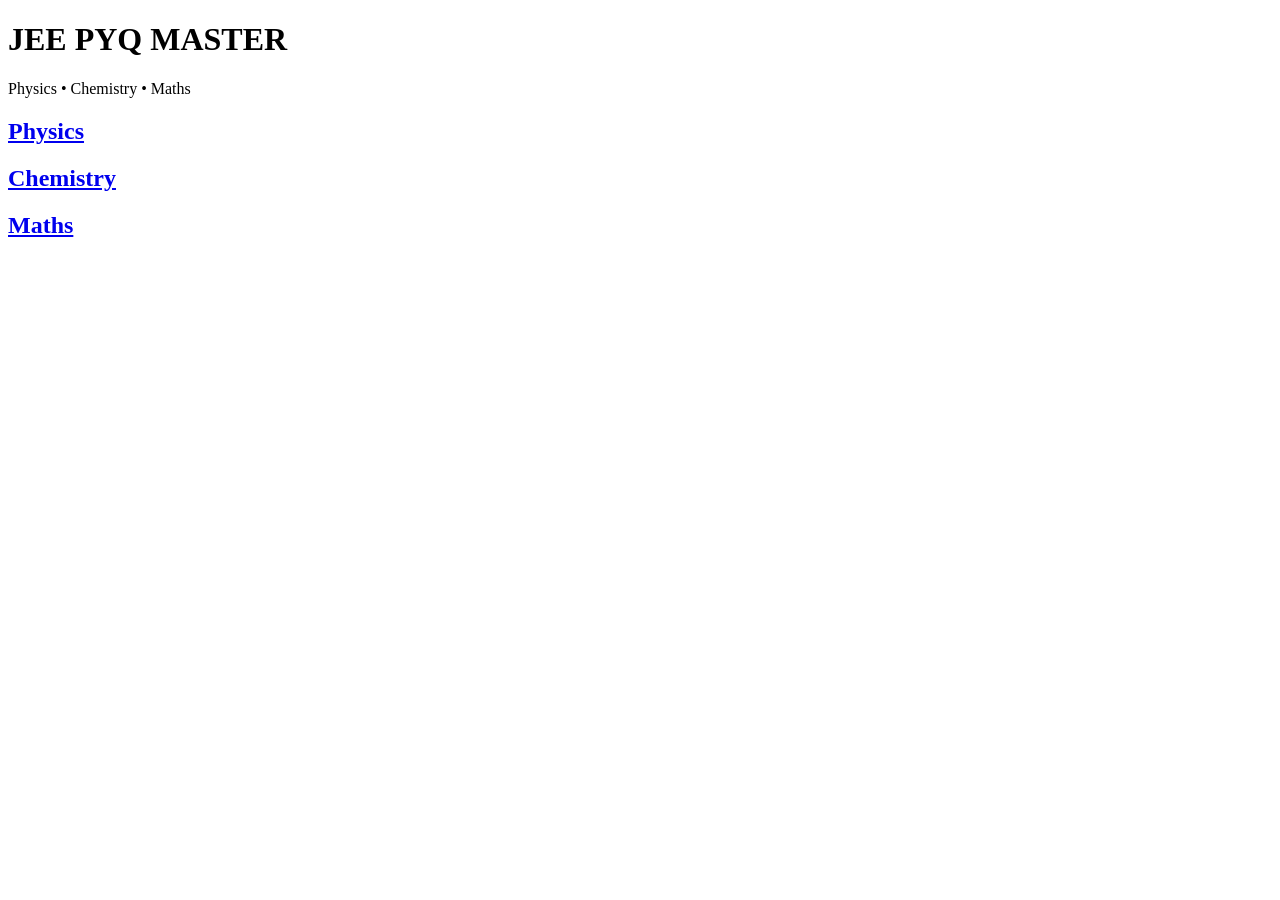
==== index.html @ ff161138 "Add files via upload" ====
<!DOCTYPE html>
<html lang="en">

<head>
<meta charset="UTF-8">
<meta name="viewport" content="width=device-width, initial-scale=1.0">

<title>JEE PYQ MASTER</title>

<link rel="stylesheet" href="css/style.css">

</head>

<body>

<header>

<h1>JEE PYQ MASTER</h1>

<p>Physics • Chemistry • Maths</p>

</header>

<div class="container">

<a href="physics.html" class="card physics">
<h2>Physics</h2>
</a>

<a href="chemistry.html" class="card chemistry">
<h2>Chemistry</h2>
</a>

<a href="maths.html" class="card maths">
<h2>Maths</h2>
</a>

</div>

</body>
</html>
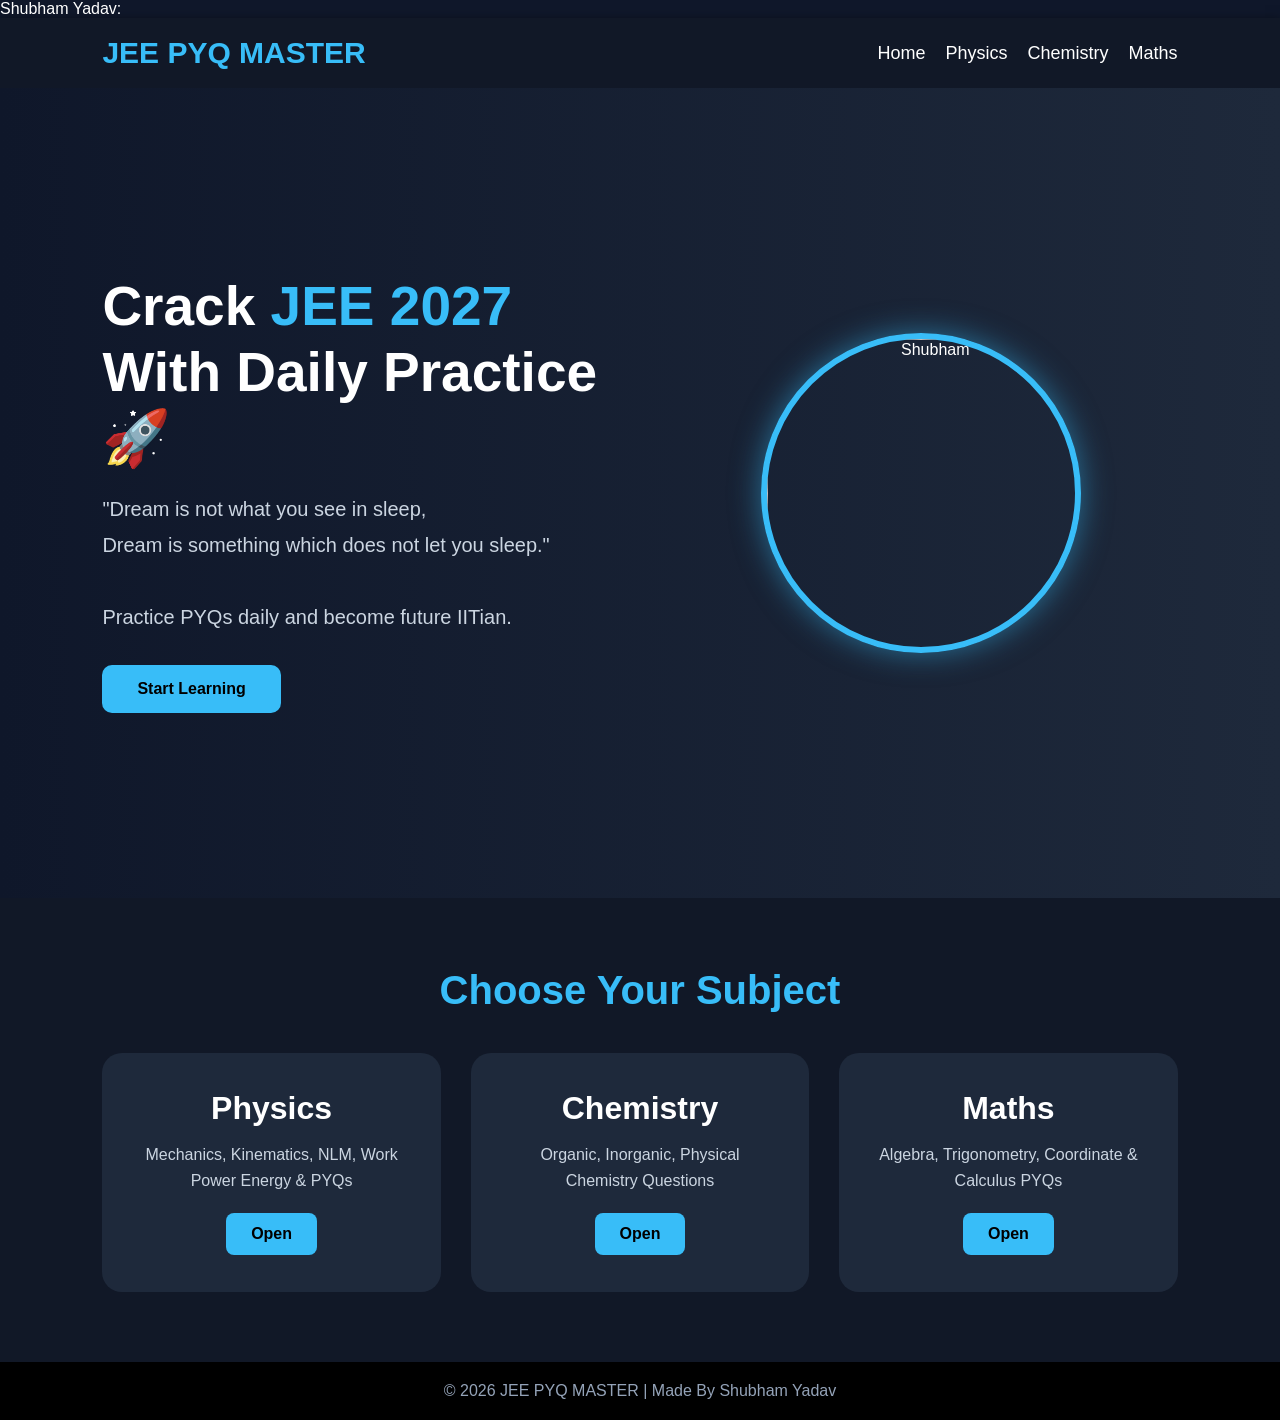
==== commit 945c8f42: "index.html" ====
--- a/index.html
+++ b/index.html
@@ -1,41 +1,317 @@
+Shubham Yadav:
 <!DOCTYPE html>
 <html lang="en">
-
 <head>
-<meta charset="UTF-8">
-<meta name="viewport" content="width=device-width, initial-scale=1.0">
-
-<title>JEE PYQ MASTER</title>
-
-<link rel="stylesheet" href="css/style.css">
+  <meta charset="UTF-8" />
+  <meta name="viewport" content="width=device-width, initial-scale=1.0"/>
+  <title>JEE PYQ MASTER</title>
+
+  <style>
+
+    *{
+      margin:0;
+      padding:0;
+      box-sizing:border-box;
+      font-family:Arial, sans-serif;
+    }
+
+    body{
+      background:#0f172a;
+      color:white;
+    }
+
+    nav{
+      background:#111827;
+      padding:18px 8%;
+      display:flex;
+      justify-content:space-between;
+      align-items:center;
+      flex-wrap:wrap;
+      box-shadow:0 2px 10px rgba(0,0,0,0.5);
+    }
+
+    nav h1{
+      color:#38bdf8;
+      font-size:30px;
+    }
+
+    nav ul{
+      display:flex;
+      list-style:none;
+      gap:20px;
+    }
+
+    nav ul li a{
+      color:white;
+      text-decoration:none;
+      font-size:18px;
+      transition:0.3s;
+    }
+
+    nav ul li a:hover{
+      color:#38bdf8;
+    }
+
+    .hero{
+      min-height:90vh;
+      display:flex;
+      justify-content:center;
+      align-items:center;
+      gap:50px;
+      flex-wrap:wrap;
+      padding:50px 8%;
+      background:linear-gradient(to right,#0f172a,#1e293b);
+    }
+
+    .hero-text{
+      flex:1;
+      min-width:300px;
+    }
+
+    .hero-text h2{
+      font-size:55px;
+      margin-bottom:20px;
+      line-height:1.2;
+    }
+
+    .hero-text span{
+      color:#38bdf8;
+    }
+
+    .hero-text p{
+      font-size:20px;
+      line-height:1.8;
+      color:#cbd5e1;
+      margin-bottom:30px;
+    }
+
+    .btn{
+      display:inline-block;
+      background:#38bdf8;
+      color:black;
+      padding:15px 35px;
+      border-radius:10px;
+      text-decoration:none;
+      font-weight:bold;
+      transition:0.3s;
+    }
+
+    .btn:hover{
+      background:white;
+      transform:scale(1.05);
+    }
+
+    .hero-image{
+      flex:1;
+      min-width:280px;
+      text-align:center;
+    }
+
+    .hero-image img{
+      width:320px;
+      height:320px;
+      border-radius:50%;
+      object-fit:cover;
+      border:6px solid #38bdf8;
+      box-shadow:0 0 30px rgba(56,189,248,0.5);
+    }
+
+    .subjects{
+      padding:70px 8%;
+      background:#111827;
+    }
+
+    .subjects h2{
+      text-align:center;
+      font-size:40px;
+      margin-bottom:40px;
+      color:#38bdf8;
+    }
+
+    .cards{
+      display:grid;
+      grid-template-columns:repeat(auto-fit,minmax(250px,1fr));
+      gap:30px;
+    }
+
+    .card{
+      background:#1e293b;
+      padding:35px;
+      border-radius:20px;
+      text-align:center;
+      transition:0.3s;
+      border:2px solid transparent;
+    }
+
+    .card:hover{
+      transform:translateY(-10px);
+      border-color:#38bdf8;
+    }
+
+    .card h3{
+      font-size:32px;
+      margin-bottom:15px;
+    }
+
+    .card p{
+      color:#cbd5e1;
+      margin-bottom:20px;
+      line-height:1.6;
+    }
+
+    .card a{
+      text-decoration:none;
+      background:#38bdf8;
+      color:black;
+      padding:12px 25px;
+      border-radius:8px;
+      font-weight:bold;
+      display:inline-block;
+    }
+
+    footer{
+      background:black;
+      text-align:center;
+      padding:20px;
+      color:#94a3b8;
+    }
+
+    @media(max-width:768px){
+
+      nav{
+        flex-direction:column;
+        gap:15px;
+      }
+
+      .hero-text h2{
+        font-size:38px;
+      }
+
+      .hero-image img{
+        width:250px;
+        height:250px;
+      }
+
+    }
+
+  </style>
 
 </head>
-
 <body>
 
-<header>
-
-<h1>JEE PYQ MASTER</h1>
-
-<p>Physics • Chemistry • Maths</p>
-
-</header>
-
-<div class="container">
-
-<a href="physics.html" class="card physics">
-<h2>Physics</h2>
-</a>
-
-<a href="chemistry.html" class="card chemistry">
-<h2>Chemistry</h2>
-</a>
-
-<a href="maths.html" class="card maths">
-<h2>Maths</h2>
-</a>
-
-</div>
+  <!-- Navbar -->
+
+  <nav>
+
+    <h1>JEE PYQ MASTER</h1>
+
+    <ul>
+      <li><a href="index.html">Home</a></li>
+      <li><a href="physics.html">Physics</a></li>
+      <li><a href="chemistry.html">Chemistry</a></li>
+      <li><a href="maths.html">Maths</a></li>
+    </ul>
+
+  </nav>
+
+  <!-- Hero Section -->
+
+  <section class="hero">
+
+    <div class="hero-text">
+
+      <h2>
+        Crack <span>JEE 2027</span><br>
+        With Daily Practice 🚀
+      </h2>
+
+      <p>
+        "Dream is not what you see in sleep,<br>
+        Dream is something which does not let you sleep."<br><br>
+
+        Practice PYQs daily and become future IITian.
+      </p>
+
+      <a href="physics.html" class="btn">
+        Start Learning
+      </a>
+
+    </div>
+
+    <div class="hero-image">
+
+<!-- Apni image ka naam yaha likho -->
+
+      <img src="myphoto.jpg" alt="Shubham">
+
+    </div>
+
+  </section>
+
+  <!-- Subjects -->
+
+  <section class="subjects">
+
+    <h2>Choose Your Subject</h2>
+
+    <div class="cards">
+
+      <!-- Physics -->
+
+      <div class="card">
+
+        <h3>Physics</h3>
+
+        <p>
+          Mechanics, Kinematics, NLM,
+          Work Power Energy & PYQs
+        </p>
+
+        <a href="physics.html">Open</a>
+
+      </div>
+
+      <!-- Chemistry -->
+
+      <div class="card">
+
+        <h3>Chemistry</h3>
+
+        <p>
+          Organic, Inorganic,
+          Physical Chemistry Questions
+        </p>
+
+        <a href="chemistry.html">Open</a>
+
+      </div>
+
+      <!-- Maths -->
+
+      <div class="card">
+
+        <h3>Maths</h3>
+
+        <p>
+          Algebra, Trigonometry,
+          Coordinate & Calculus PYQs
+        </p>
+
+        <a href="maths.html">Open</a>
+
+      </div>
+
+    </div>
+
+  </section>
+
+  <!-- Footer -->
+
+  <footer>
+
+    © 2026 JEE PYQ MASTER | Made By Shubham Yadav
+
+  </footer>
 
 </body>
-</html>+</html>
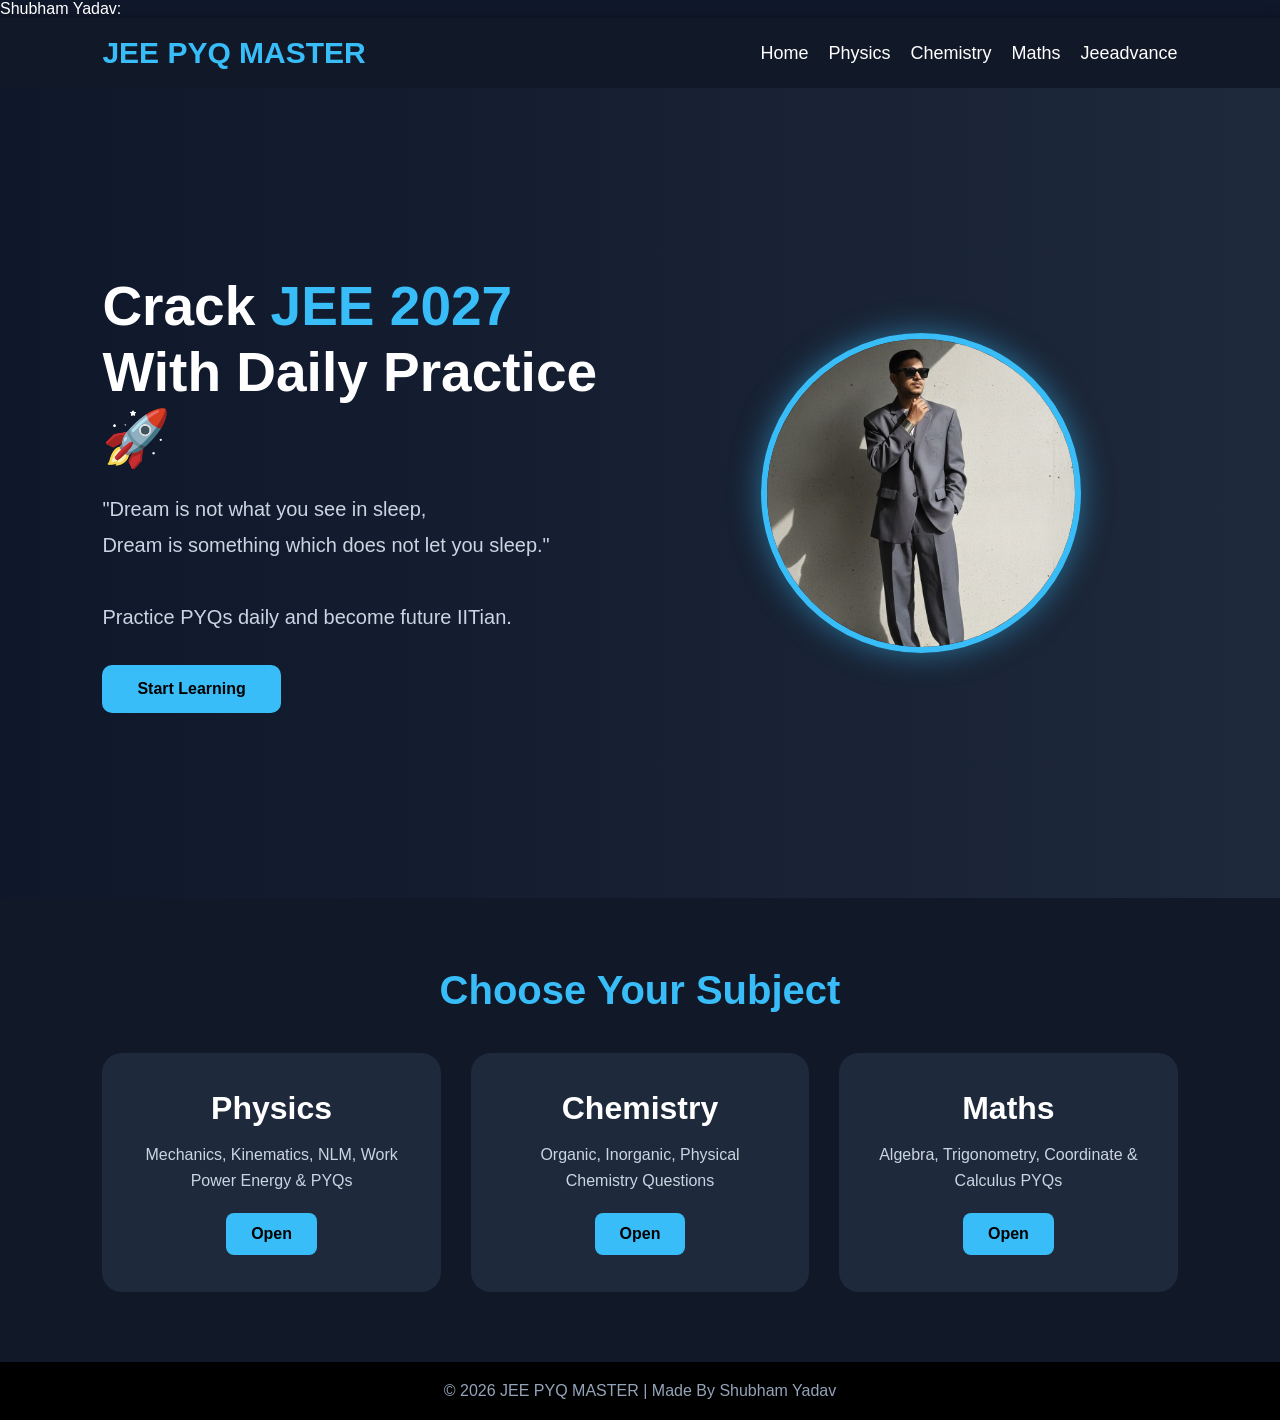
==== commit 5747ab21: "index.html" ====
--- a/index.html
+++ b/index.html
@@ -210,6 +210,7 @@
       <li><a href="physics.html">Physics</a></li>
       <li><a href="chemistry.html">Chemistry</a></li>
       <li><a href="maths.html">Maths</a></li>
+      <li><a href="jeeadvance.html">Jeeadvance</a></li>
     </ul>
 
   </nav>
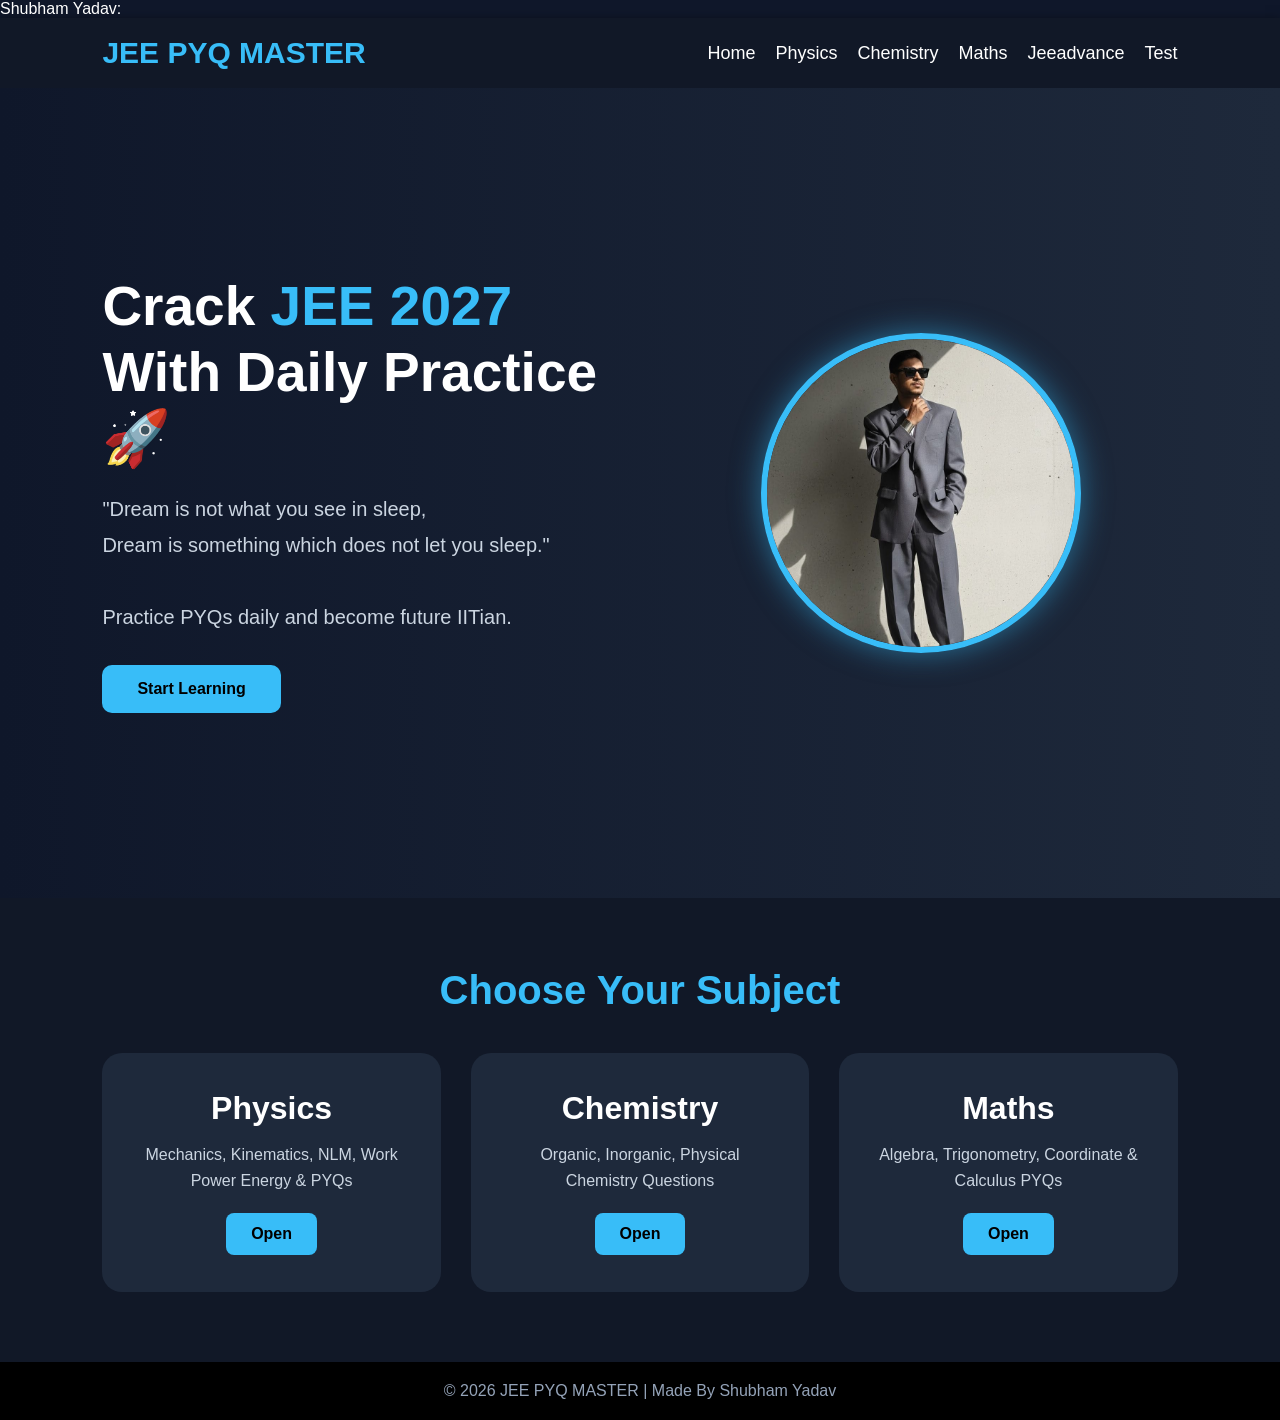
==== commit b4896a75: "index.html" ====
--- a/index.html
+++ b/index.html
@@ -211,6 +211,7 @@
       <li><a href="chemistry.html">Chemistry</a></li>
       <li><a href="maths.html">Maths</a></li>
       <li><a href="jeeadvance.html">Jeeadvance</a></li>
+      <li><a href="test.html">Test</a></li>
     </ul>
 
   </nav>
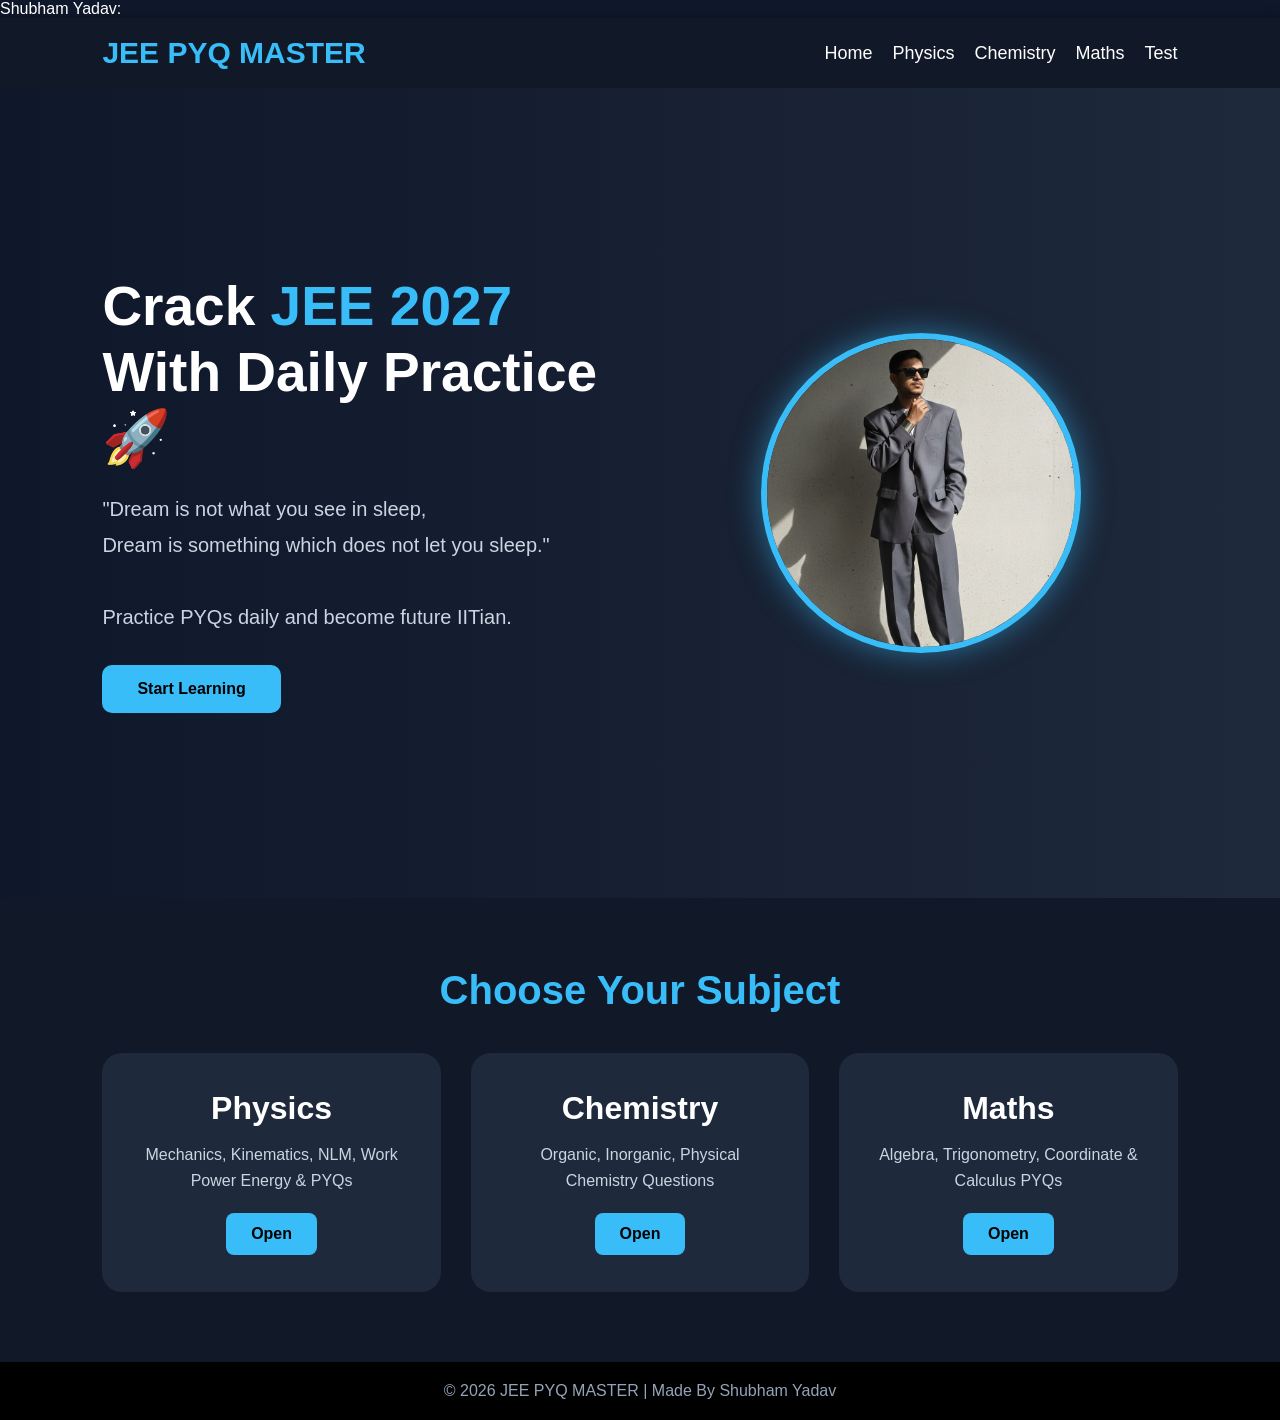
==== commit 1412a43c: "index.html" ====
--- a/index.html
+++ b/index.html
@@ -210,8 +210,8 @@
       <li><a href="physics.html">Physics</a></li>
       <li><a href="chemistry.html">Chemistry</a></li>
       <li><a href="maths.html">Maths</a></li>
-      <li><a href="jeeadvance.html">Jeeadvance</a></li>
-      <li><a href="test.html">Test</a></li>
+  
+     <li><a href="test.html">Test</a></li>
     </ul>
 
   </nav>
